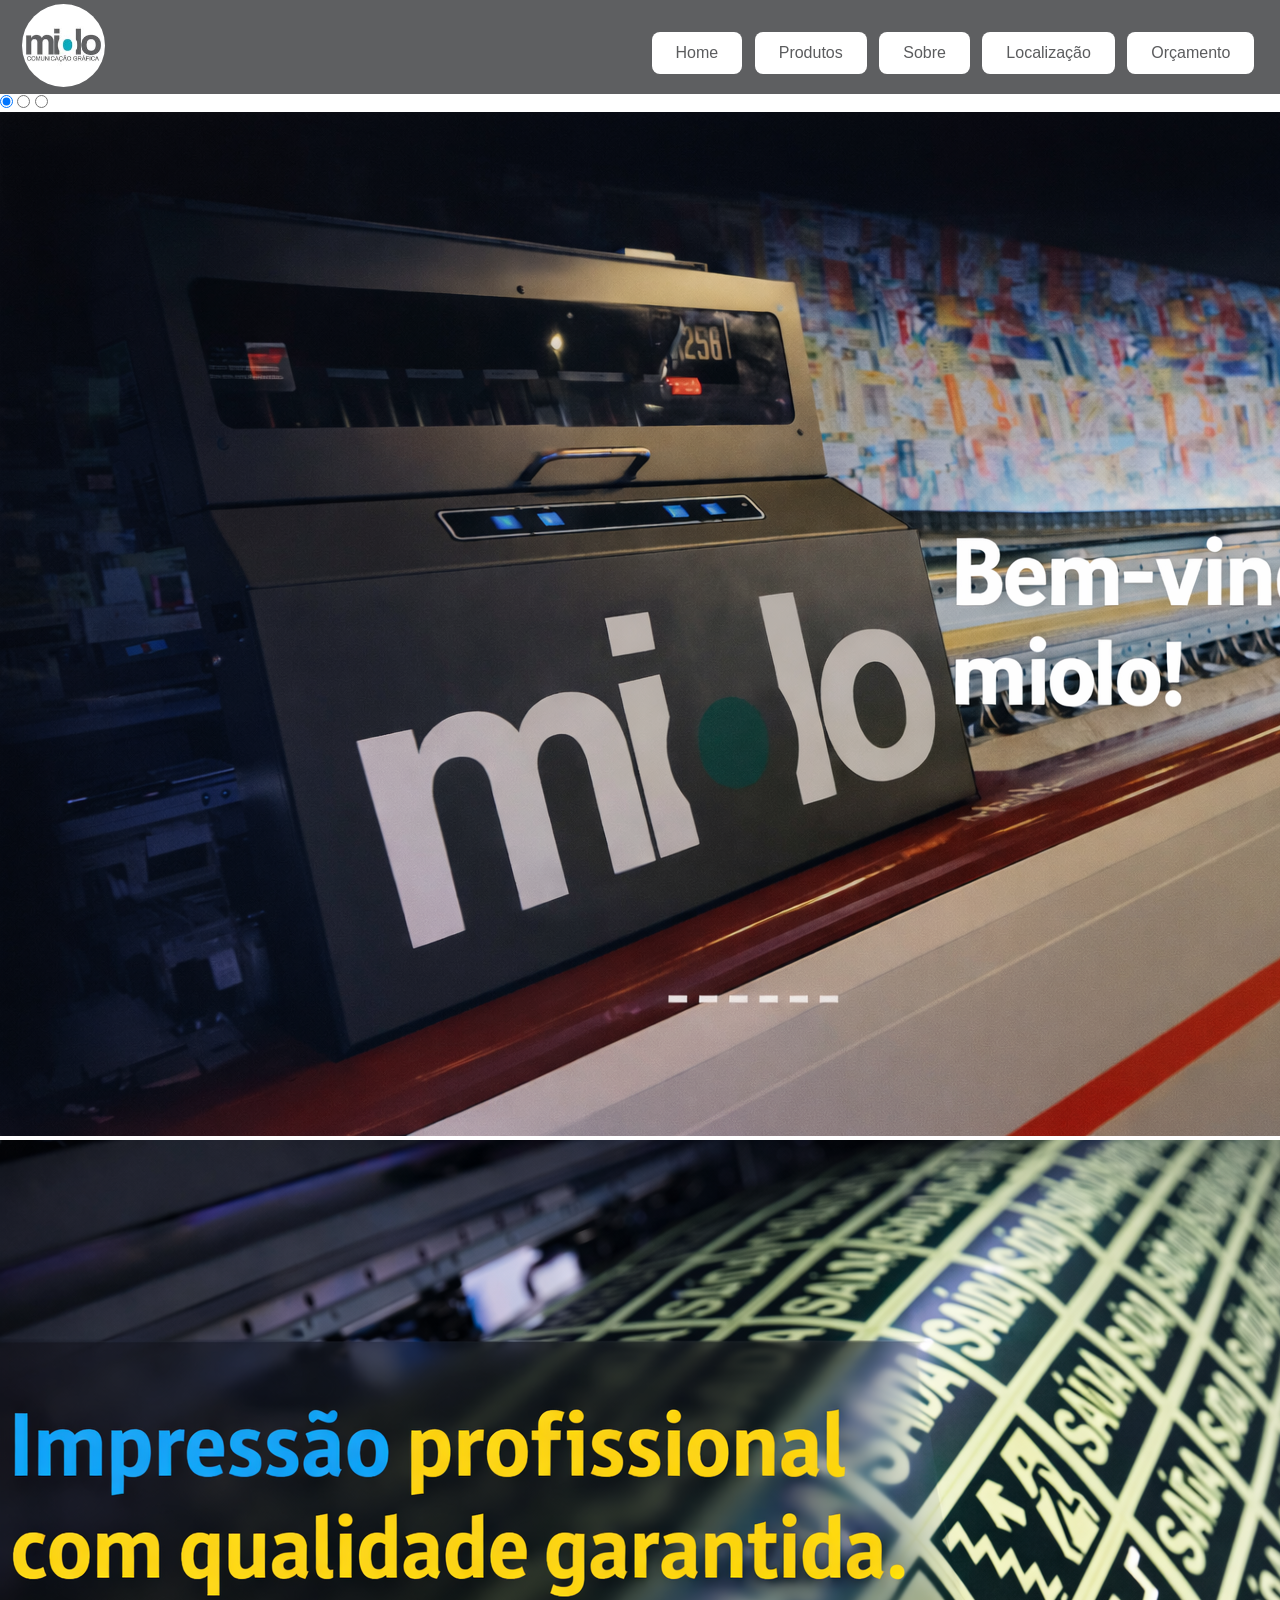
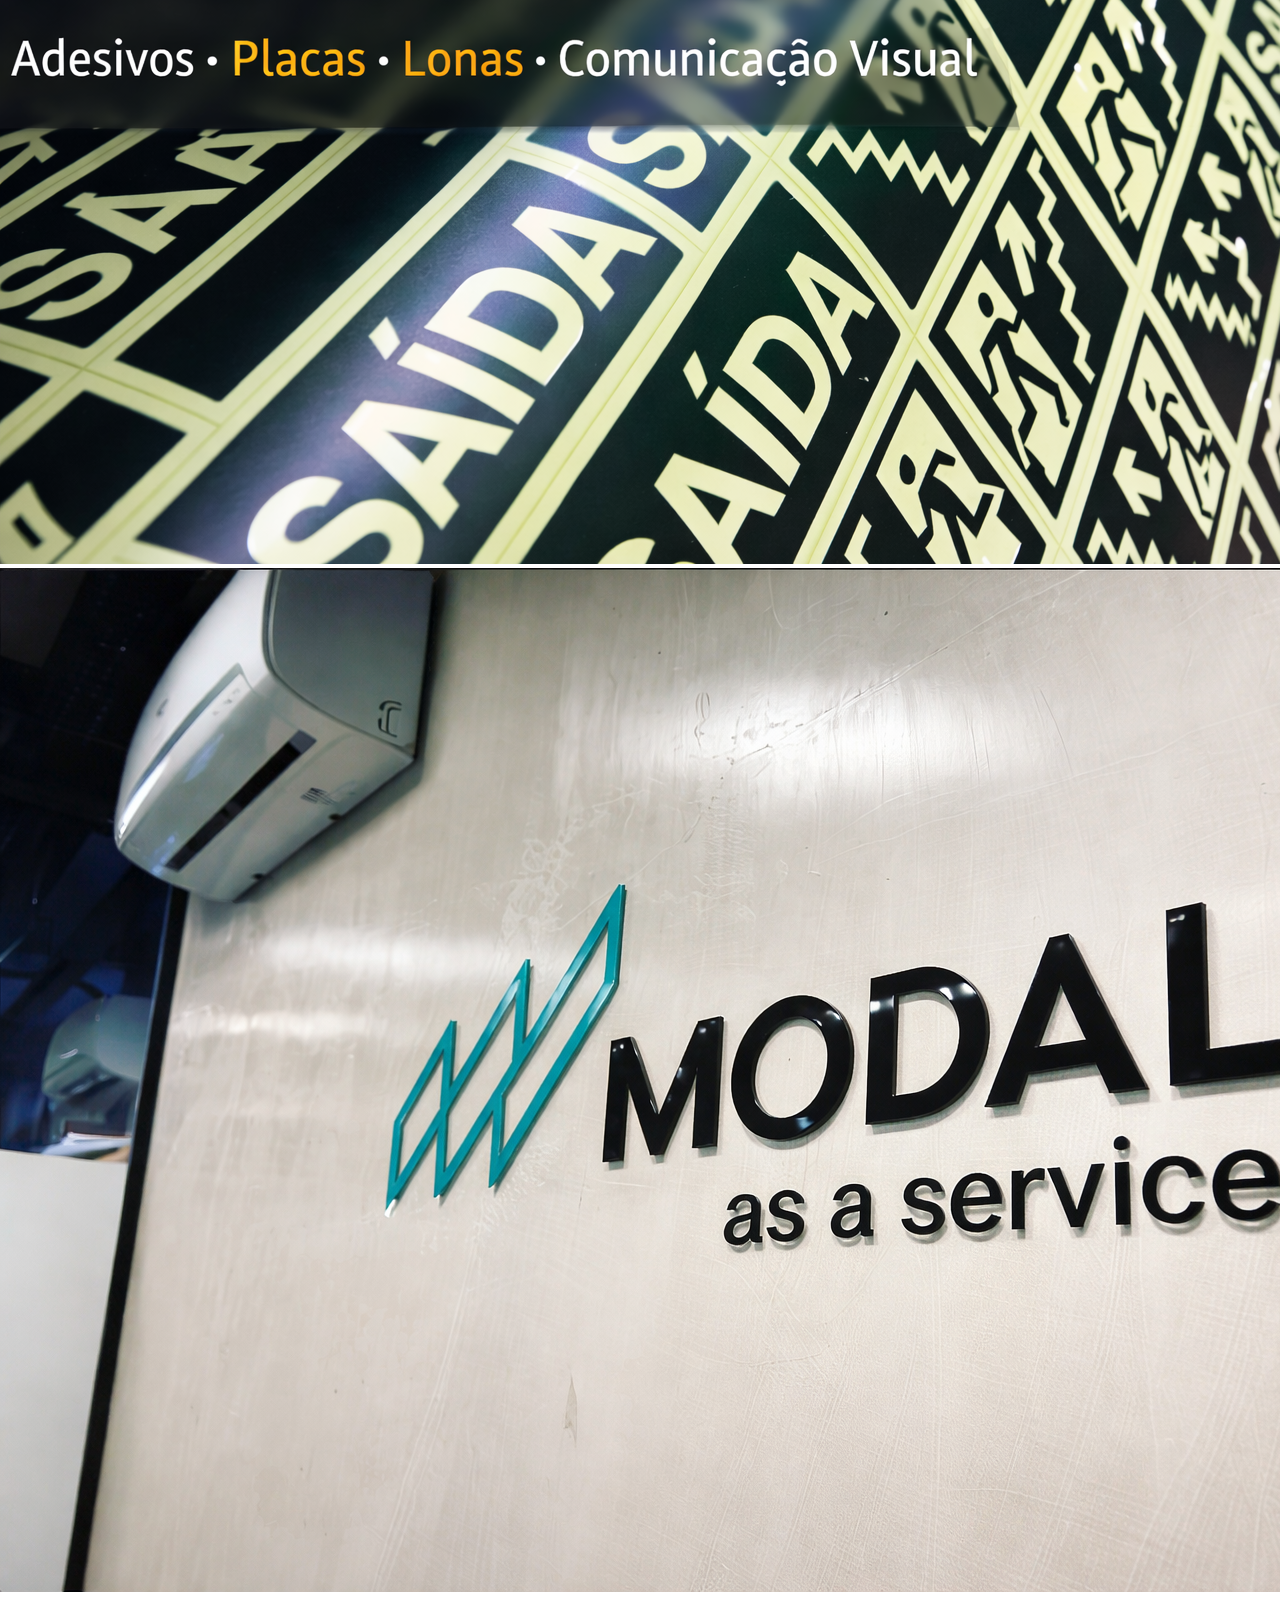
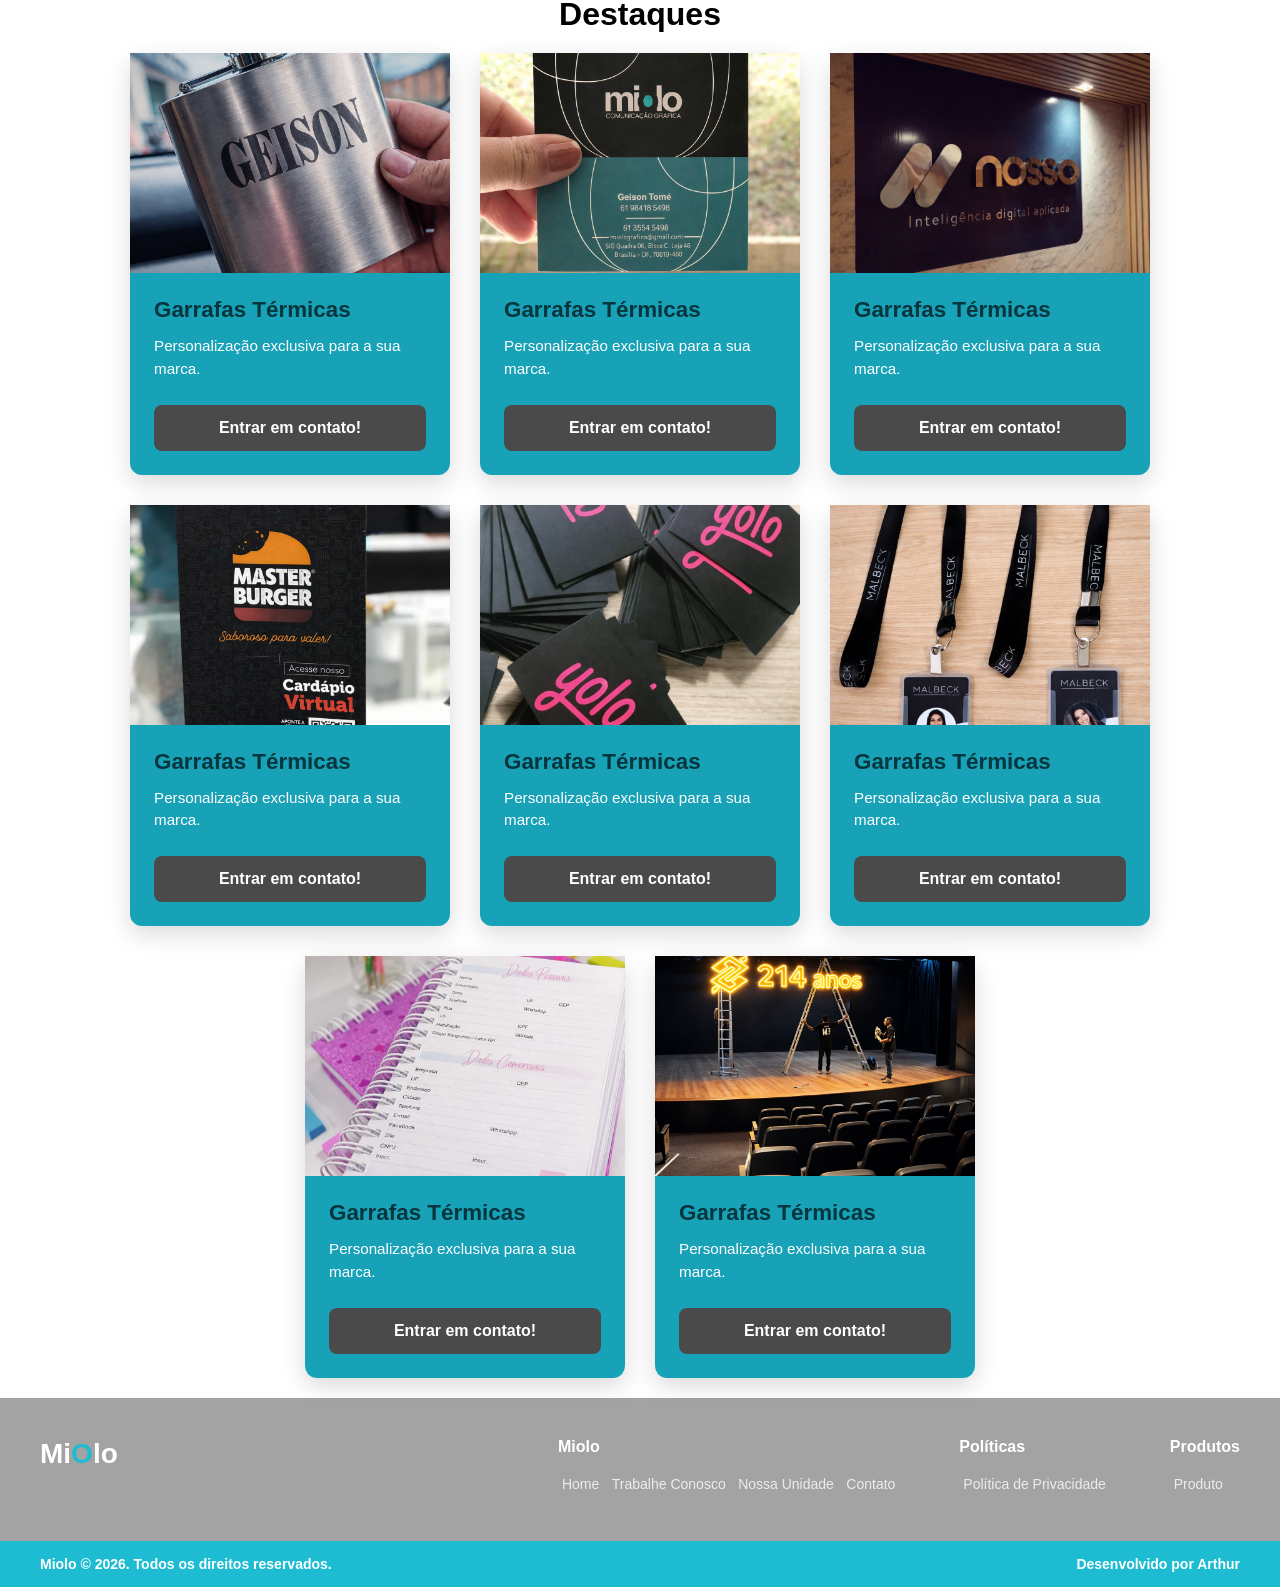
==== index.html @ 00a37e2c "ajuste" ====
<!DOCTYPE html>
<html lang="pt-br">

<head>
    <meta charset="UTF-8">
    <meta name="viewport" content="width=device-width, initial-scale=1.0">
    <title>Miolo Grafica</title>
    <meta name="description"
        content="Miolo Gráfica é uma empresa especializada em soluções gráficas de alta qualidade. Oferecemos uma ampla gama de serviços, desde impressão digital até design gráfico, para atender às necessidades de nossos clientes. Com uma equipe experiente e tecnologia avançada, garantimos resultados excepcionais para cada projeto. Seja para materiais promocionais, embalagens ou comunicação visual, a Miolo Gráfica é a escolha certa para transformar suas ideias em realidade.">

    <link rel="stylesheet" href="css/style.css">
    <link rel="stylesheet" href="css/footer.css">
    <link rel="stylesheet" href="css/carrossel.css">
    <link rel="stylesheet" href="css/cards.css">

</head>

<body>
    <div id="header"></div>
    <div class="slider">
        <div class="slides">
            <input type="radio" name="radio-btn" id="radio1">
            <input type="radio" name="radio-btn" id="radio2">
            <input type="radio" name="radio-btn" id="radio3">
            <div class="slide-first1">
                <img src="img/carrossel1.png" alt="imagem1">
            </div>
            <div class="slide-first2">
                <img src="img/ads..png" alt="imagem2">
            </div>
            <div class="slide-first3">
                <img src="img/letras.png" alt="imagem3">
            </div>
            <div class="navigation-auto">
                <div class="auto-btn1"></div>
                <div class="auto-btn2"></div>
                <div class="auto-btn3"></div>
            </div>
        </div>
        <div class="manual-navigation">
            <label for="radio1" class="manual-btn"></label>
            <label for="radio2" class="manual-btn"></label>
            <label for="radio3" class="manual-btn"></label>
        </div>
    </div>
    <div class="destaque">
        <h1>Destaques</h1>
    </div>
    <div class="cards-container">

        <div class="product-card">
            <div class="card-image"><img src="img/item1.png" alt="Produto 1"></div>
            <div class="card-content">
                <h2 class="card-title">Garrafas Térmicas</h2>
                <p class="card-description">Personalização exclusiva para a sua marca.</p>
                <button class="card-button">Entrar em contato!</button>
            </div>
        </div>
        <div class="product-card">
            <div class="card-image"><img src="img/item2.png" alt="Produto 1"></div>
            <div class="card-content">
                <h2 class="card-title">Garrafas Térmicas</h2>
                <p class="card-description">Personalização exclusiva para a sua marca.</p>
                <button class="card-button">Entrar em contato!</button>
            </div>
        </div>
        <div class="product-card">
            <div class="card-image"><img src="img/item3.png" alt="Produto 1"></div>
            <div class="card-content">
                <h2 class="card-title">Garrafas Térmicas</h2>
                <p class="card-description">Personalização exclusiva para a sua marca.</p>
                <button class="card-button">Entrar em contato!</button>
            </div>
        </div>
        <div class="product-card">
            <div class="card-image"><img src="img/item4.png" alt="Produto 1"></div>
            <div class="card-content">
                <h2 class="card-title">Garrafas Térmicas</h2>
                <p class="card-description">Personalização exclusiva para a sua marca.</p>
                <button class="card-button">Entrar em contato!</button>
            </div>
        </div>
        <div class="product-card">
            <div class="card-image"><img src="/img/item5.png" alt="Produto 1"></div>
            <div class="card-content">
                <h2 class="card-title">Garrafas Térmicas</h2>
                <p class="card-description">Personalização exclusiva para a sua marca.</p>
                <button class="card-button">Entrar em contato!</button>
            </div>
        </div>
        <div class="product-card">
            <div class="card-image"><img src="/img/item6.png" alt="Produto 1"></div>
            <div class="card-content">
                <h2 class="card-title">Garrafas Térmicas</h2>
                <p class="card-description">Personalização exclusiva para a sua marca.</p>
                <button class="card-button">Entrar em contato!</button>
            </div>
        </div>
        <div class="product-card">
            <div class="card-image"><img src="/img/item7.png" alt="Produto 1"></div>
            <div class="card-content">
                <h2 class="card-title">Garrafas Térmicas</h2>
                <p class="card-description">Personalização exclusiva para a sua marca.</p>
                <button class="card-button">Entrar em contato!</button>
            </div>
        </div>
        <div class="product-card">
            <div class="card-image"><img src="/img/item8.png" alt="Produto 1"></div>
            <div class="card-content">
                <h2 class="card-title">Garrafas Térmicas</h2>
                <p class="card-description">Personalização exclusiva para a sua marca.</p>
                <button class="card-button">Entrar em contato!</button>
            </div>
        </div>
    </div>
    <div id="footer"></div>
    <script src="/js/componentes.js"></script>
    <script src="/js/script.js"></script>
</body>

</html>
---- css/style.css ----
:root {
    --azul-claro: #15B5C2;
    --azul-um-pouco-mais-escuro: #14ABBB;
    --azul-escuro: #12A7C7;
    --cinza-claro: #A1A1A2;
    --cinza-um-pouco-mais-escuro: #5E5F61;
    --cinza-escuro: #5B5C5E;
    --principal: #ffff;
}

body,
html {
    font-family: Arial, sans-serif;
    overflow-x: hidden;
}

* {
    margin: 0;
    padding: 0;
    box-sizing: border-box;
}

.Logo {
    width: 83px;
    height: 83px;
    border-radius: 50%;
    margin-right: 500px;
}

#top {
    background-color: var(--cinza-um-pouco-mais-escuro);
    background-position: top;
    background-size: cover;
    display: flex;
    width: 100%;
    height: 94px;
    align-items: center;
    justify-content: space-around;
}

li {
    display: inline-block;
    margin: 4px;
}

.btn {
    display: inline-block;
    background-color: var(--principal);
    color: var(--cinza-escuro);
    padding: 12px 24px;
    border-radius: 8px;
    text-decoration: none;
    margin-top: 12px;
}

.btn:hover {
    background-color: var(--azul-claro);
}

.destaque h1 {
    display: flex;
    justify-content: center;
}
---- css/footer.css ----
footer {
    width: 100%;
    height: -50vw;
}


.footer-topo {
    background-color: #a3a3a3;
    padding: 40px 20px; 
    color: white;
}


.footer-content {
    max-width: 1200px;
    margin: 0 auto;
    display: flex;
    justify-content: space-between;
    align-items: flex-start;
    flex-wrap: wrap; 
    gap: 40px;
}


.logo h2 {
    font-size: 28px;
    margin: 0;
}

.logo span {
    color: #1ebcd2;
}


.links-container {
    display: flex;
    gap: 60px;
    flex-wrap: wrap;
}

.coluna h3 {
    font-size: 16px;
    margin-bottom: 15px;
    color: #ffffff;
}

.coluna ul {
    list-style: none;
}

.coluna li {
    margin-bottom: 8px;
}

.coluna a {
    color: white;
    text-decoration: none;
    font-size: 14px;
    opacity: 0.8;
    transition: 0.3s;
}

.coluna a:hover {
    opacity: 1;
    text-decoration: underline;
}


.footer-base {
    background-color: #1ebcd2;
    padding: 15px 20px;
    color: white;
    font-weight: bold;
    font-size: 14px;
}

.footer-content-base {
    max-width: 1200px;
    margin: 0 auto;
    display: flex;
    justify-content: space-between;
    align-items: center;
}
---- css/cards.css ----
:root {
    --azul-claro: #15B5C2;
    --azul-um-pouco-mais-escuro: #14ABBB;
    --azul-escuro: #12A7C7;
    --cinza-claro: #A1A1A2;
    --cinza-um-pouco-mais-escuro: #5E5F61;
    --cinza-escuro: #5B5C5E;
    --principal: #ffff;
}

.product-card {
    width: 100%;
    max-width: 320px; 
    background-color: #17a2b8; 
    border-radius: 12px; 
    box-shadow: 0 8px 24px rgba(0,0,0,0.15);
    display: flex; 
    flex-direction: column; 
}

.card-image {
    width: 100%;
    height: 220px; 
}

.card-image img {
    width: 100%;
    height: 100%;
    object-fit: cover; 
}

.card-content {
    padding: 24px; 
    display: flex;
    flex-direction: column;
    flex-grow: 1; 
}

.card-title {
    margin: 0 0 12px 0; 
    font-size: 1.4rem;
    font-weight: 700;
    color: #06353d; 
}

.card-description {
    font-size: 0.95rem;
    line-height: 1.5; 
    margin: 0 0 24px 0; 
    color: #ffffff;
    flex-grow: 1; 
}

.card-button {
    width: 100%;
    padding: 14px;
    border: none;
    border-radius: 8px;
    background-color: #4a4a4a; 
    color: #ffffff;
    font-size: 1rem;
    font-weight: bold;
    cursor: pointer;
    transition:  0.2s ease; 
}

.card-button:hover {
    background-color: #2c2c2c; 
}

.cards-container {
    display: flex; 
    flex-wrap: wrap;
    justify-content: center; 
    gap: 30px; 
    max-width: 1400px; 
    margin: 0 auto; 
    padding: 20px; 
}
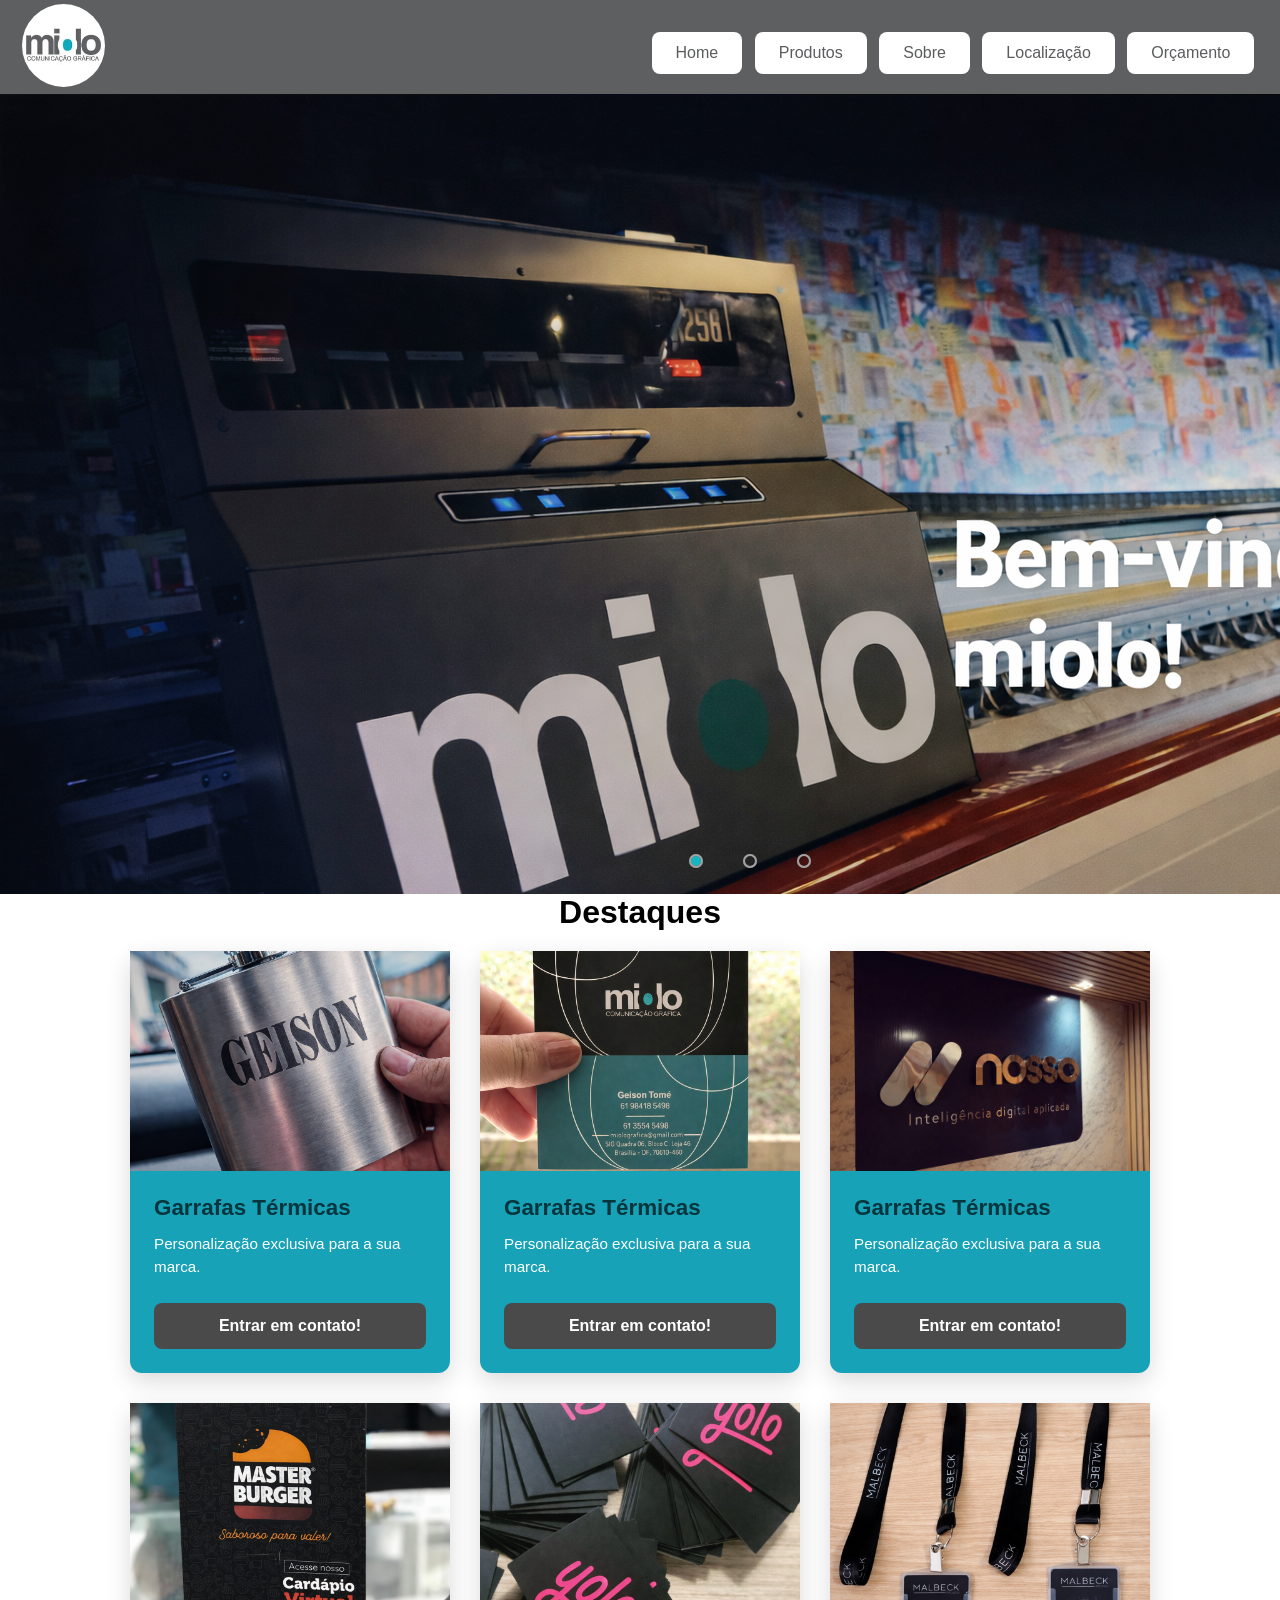
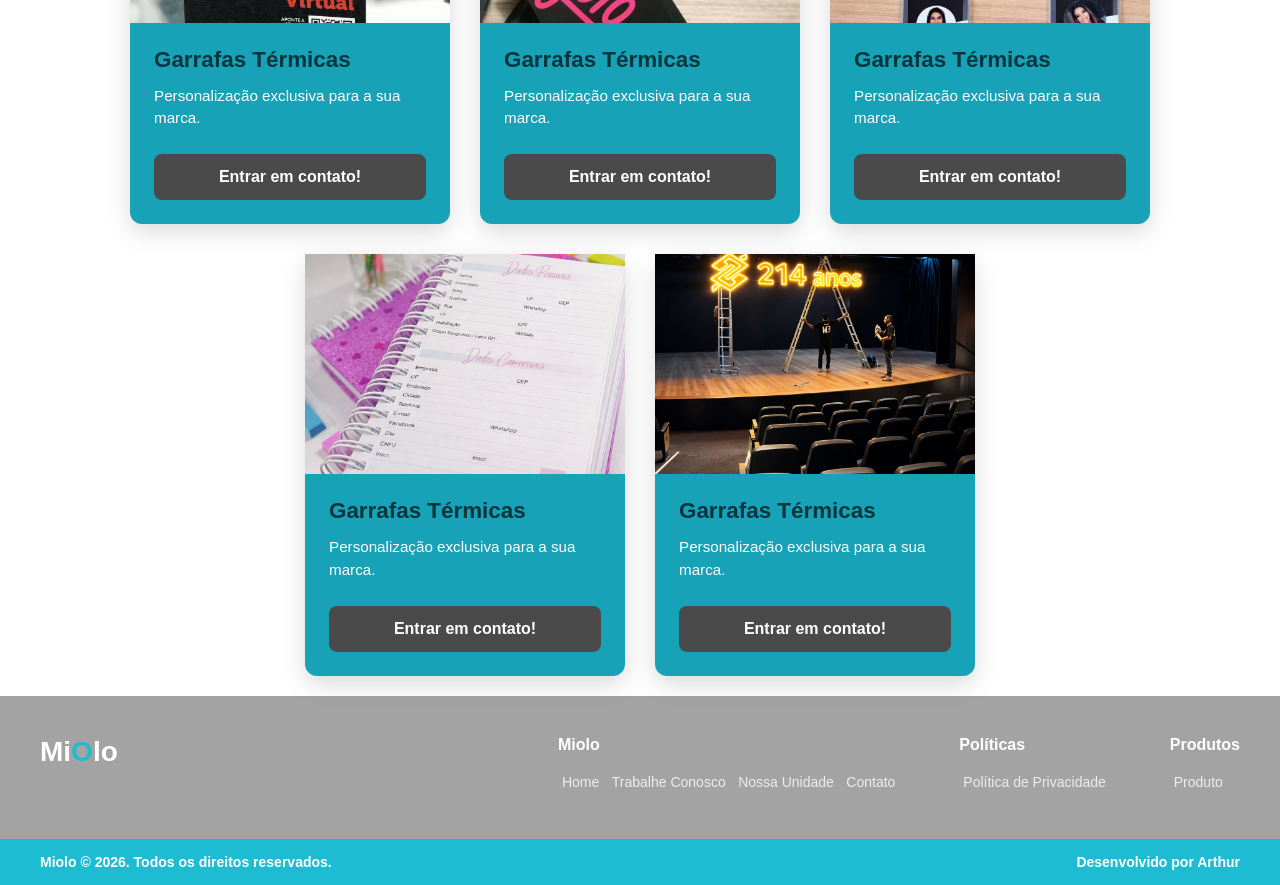
==== commit 1d238949: "adicionando novamente o slide" ====
--- a/index.html
+++ b/index.html
@@ -10,7 +10,7 @@
 
     <link rel="stylesheet" href="css/style.css">
     <link rel="stylesheet" href="css/footer.css">
-    <link rel="stylesheet" href="css/carrossel.css">
+    <link rel="stylesheet" href="css/slide.css">
     <link rel="stylesheet" href="css/cards.css">
 
 </head>
--- a/css/slide.css
+++ b/css/slide.css
@@ -0,0 +1,108 @@
+:root {
+    --azul-claro: #15B5C2;
+    --azul-um-pouco-mais-escuro: #14ABBB;
+    --azul-escuro: #12A7C7;
+    --cinza-claro: #A1A1A2;
+    --cinza-um-pouco-mais-escuro: #5E5F61;
+    --cinza-escuro: #5B5C5E;
+    --principal: #ffff;
+}
+
+.slider {
+    margin: 0 auto;
+    width: 1500px;
+    height: 800px;
+    overflow: hidden;
+}
+
+.slides {
+    width: 200%;
+    height: 800px;
+    display: flex;
+}
+
+.slides input {
+    display: none;
+}
+
+.slide {
+    width: 25%;
+    position: relative;
+    transition: 4s;
+}
+
+.slide img {
+    width: 1500px;
+}
+
+.manual-navigation {
+    position: absolute;
+    width: 1500px;
+    margin-top: -40px;
+    display: flex;
+    justify-content: center;
+}
+
+.manual-btn {
+    border: 2px solid var(--cinza-claro);
+    padding: 5px;
+    border-radius: 10px;
+    cursor: pointer;
+    transition: 1s;
+}
+
+.manual-btn:not(:last-child) {
+    margin-right: 40px;
+}
+
+.manual-btn:hover {
+    background: var(--azul-claro);
+}
+
+#radio1:checked~.slide-first1 {
+    margin-left: 0;
+}
+
+#radio2:checked~.slide-first2 {
+    margin-left: -52%;
+}
+
+#radio3:checked~.slide-first3 {
+    margin-left: -103%;
+}
+
+.navigation-auto div {
+    border: 2px solid var(--cinza-escuro);
+    padding: 5px;
+    border-radius: 10px;
+    cursor: pointer;
+    transition: 1s;
+}
+
+.navigation-auto {
+    position: absolute;
+    width: 1500px;
+    margin-top: 760px;
+    display: flex;
+    justify-content: center;
+}
+
+.navigation-auto div:not(:last-child) {
+    margin-right: 40px;
+}
+
+#radio1:checked~.navigation-auto .auto-btn1 {
+    background-color: var(--azul-claro);
+}
+
+#radio2:checked~.navigation-auto .auto-btn2 {
+    background-color: var(--azul-claro);
+}
+
+#radio3:checked~.navigation-auto .auto-btn3 {
+    background-color: var(--azul-claro);
+}
+
+#radio4:checked~.navigation-auto .auto-btn4 {
+    background-color: var(--azul-claro);
+}
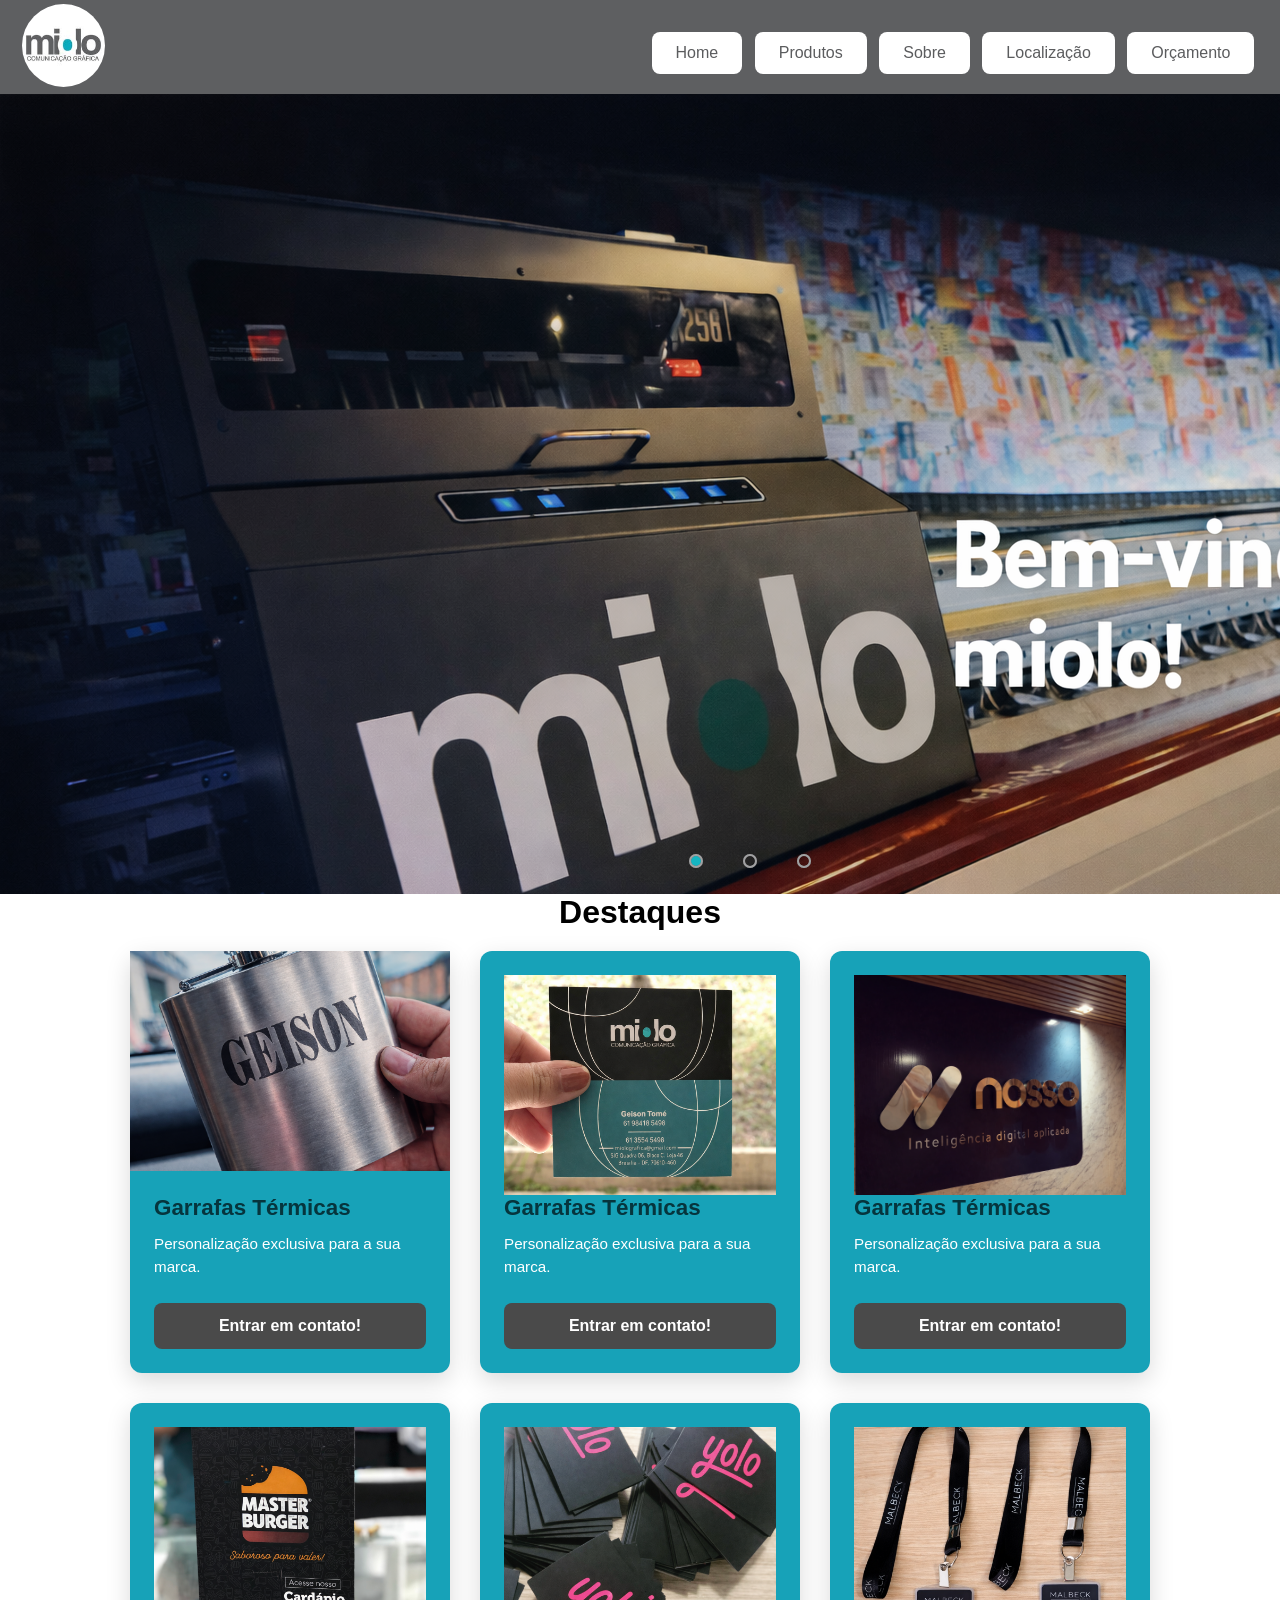
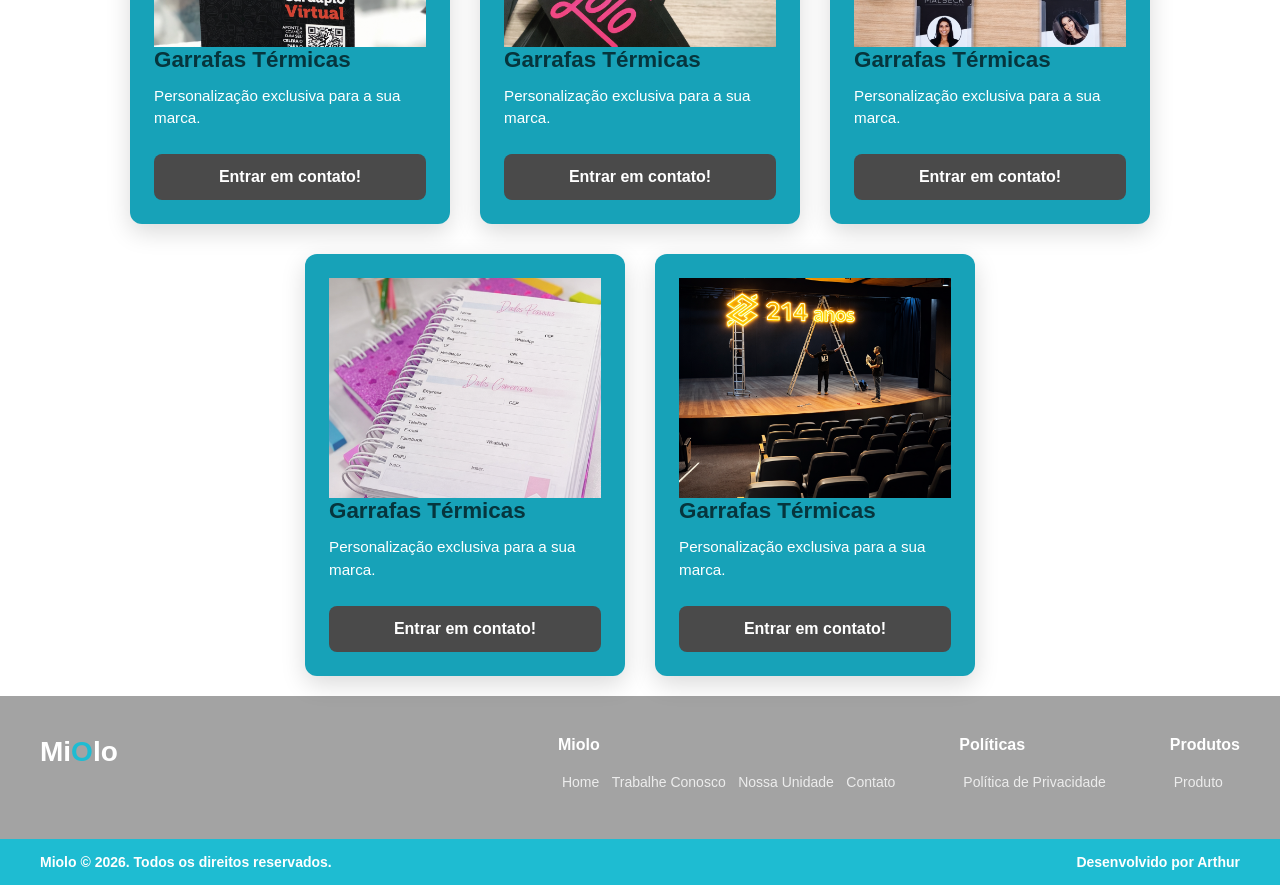
==== commit 5d7f8ba4: "alterações nos cards, adicionando o Hover, mudaças no html para priorizar o card-content" ====
--- a/index.html
+++ b/index.html
@@ -57,56 +57,56 @@
             </div>
         </div>
         <div class="product-card">
+            <div class="card-content">
             <div class="card-image"><img src="img/item2.png" alt="Produto 1"></div>
-            <div class="card-content">
                 <h2 class="card-title">Garrafas Térmicas</h2>
                 <p class="card-description">Personalização exclusiva para a sua marca.</p>
                 <button class="card-button">Entrar em contato!</button>
             </div>
         </div>
         <div class="product-card">
+            <div class="card-content">
             <div class="card-image"><img src="img/item3.png" alt="Produto 1"></div>
-            <div class="card-content">
                 <h2 class="card-title">Garrafas Térmicas</h2>
                 <p class="card-description">Personalização exclusiva para a sua marca.</p>
                 <button class="card-button">Entrar em contato!</button>
             </div>
         </div>
         <div class="product-card">
+            <div class="card-content">
             <div class="card-image"><img src="img/item4.png" alt="Produto 1"></div>
-            <div class="card-content">
                 <h2 class="card-title">Garrafas Térmicas</h2>
                 <p class="card-description">Personalização exclusiva para a sua marca.</p>
                 <button class="card-button">Entrar em contato!</button>
             </div>
         </div>
         <div class="product-card">
-            <div class="card-image"><img src="/img/item5.png" alt="Produto 1"></div>
             <div class="card-content">
+            <div class="card-image"><img src="img/item5.png" alt="Produto 1"></div>
                 <h2 class="card-title">Garrafas Térmicas</h2>
                 <p class="card-description">Personalização exclusiva para a sua marca.</p>
                 <button class="card-button">Entrar em contato!</button>
             </div>
         </div>
         <div class="product-card">
-            <div class="card-image"><img src="/img/item6.png" alt="Produto 1"></div>
             <div class="card-content">
+            <div class="card-image"><img src="img/item6.png" alt="Produto 1"></div>
                 <h2 class="card-title">Garrafas Térmicas</h2>
                 <p class="card-description">Personalização exclusiva para a sua marca.</p>
                 <button class="card-button">Entrar em contato!</button>
             </div>
         </div>
         <div class="product-card">
-            <div class="card-image"><img src="/img/item7.png" alt="Produto 1"></div>
             <div class="card-content">
+            <div class="card-image"><img src="img/item7.png" alt="Produto 1"></div>
                 <h2 class="card-title">Garrafas Térmicas</h2>
                 <p class="card-description">Personalização exclusiva para a sua marca.</p>
                 <button class="card-button">Entrar em contato!</button>
             </div>
         </div>
         <div class="product-card">
-            <div class="card-image"><img src="/img/item8.png" alt="Produto 1"></div>
             <div class="card-content">
+            <div class="card-image"><img src="img/item8.png" alt="Produto 1"></div>
                 <h2 class="card-title">Garrafas Térmicas</h2>
                 <p class="card-description">Personalização exclusiva para a sua marca.</p>
                 <button class="card-button">Entrar em contato!</button>
@@ -114,8 +114,8 @@
         </div>
     </div>
     <div id="footer"></div>
-    <script src="/js/componentes.js"></script>
-    <script src="/js/script.js"></script>
+    <script src="js/componentes.js"></script>
+    <script src="js/script.js"></script>
 </body>
 
 </html>
--- a/css/cards.css
+++ b/css/cards.css
@@ -16,6 +16,12 @@
     box-shadow: 0 8px 24px rgba(0,0,0,0.15);
     display: flex; 
     flex-direction: column; 
+    transition: transform 0.4s ease, box-shadow 0.4s ease;
+}
+
+.product-card:hover {
+    transform: translateY(-20px);
+    box-shadow: 0 15px 30px rgba(0,0,0,0.2);
 }
 
 .card-image {
@@ -34,6 +40,12 @@
     display: flex;
     flex-direction: column;
     flex-grow: 1; 
+    transition: transform 0.4s ease, box-shadow 0.4s ease;
+}
+
+.card-content:hover{
+    transform: translateY(-10px);
+    box-shadow: 0 15px 30px rgba(0,0,0,0.2);
 }
 
 .card-title {
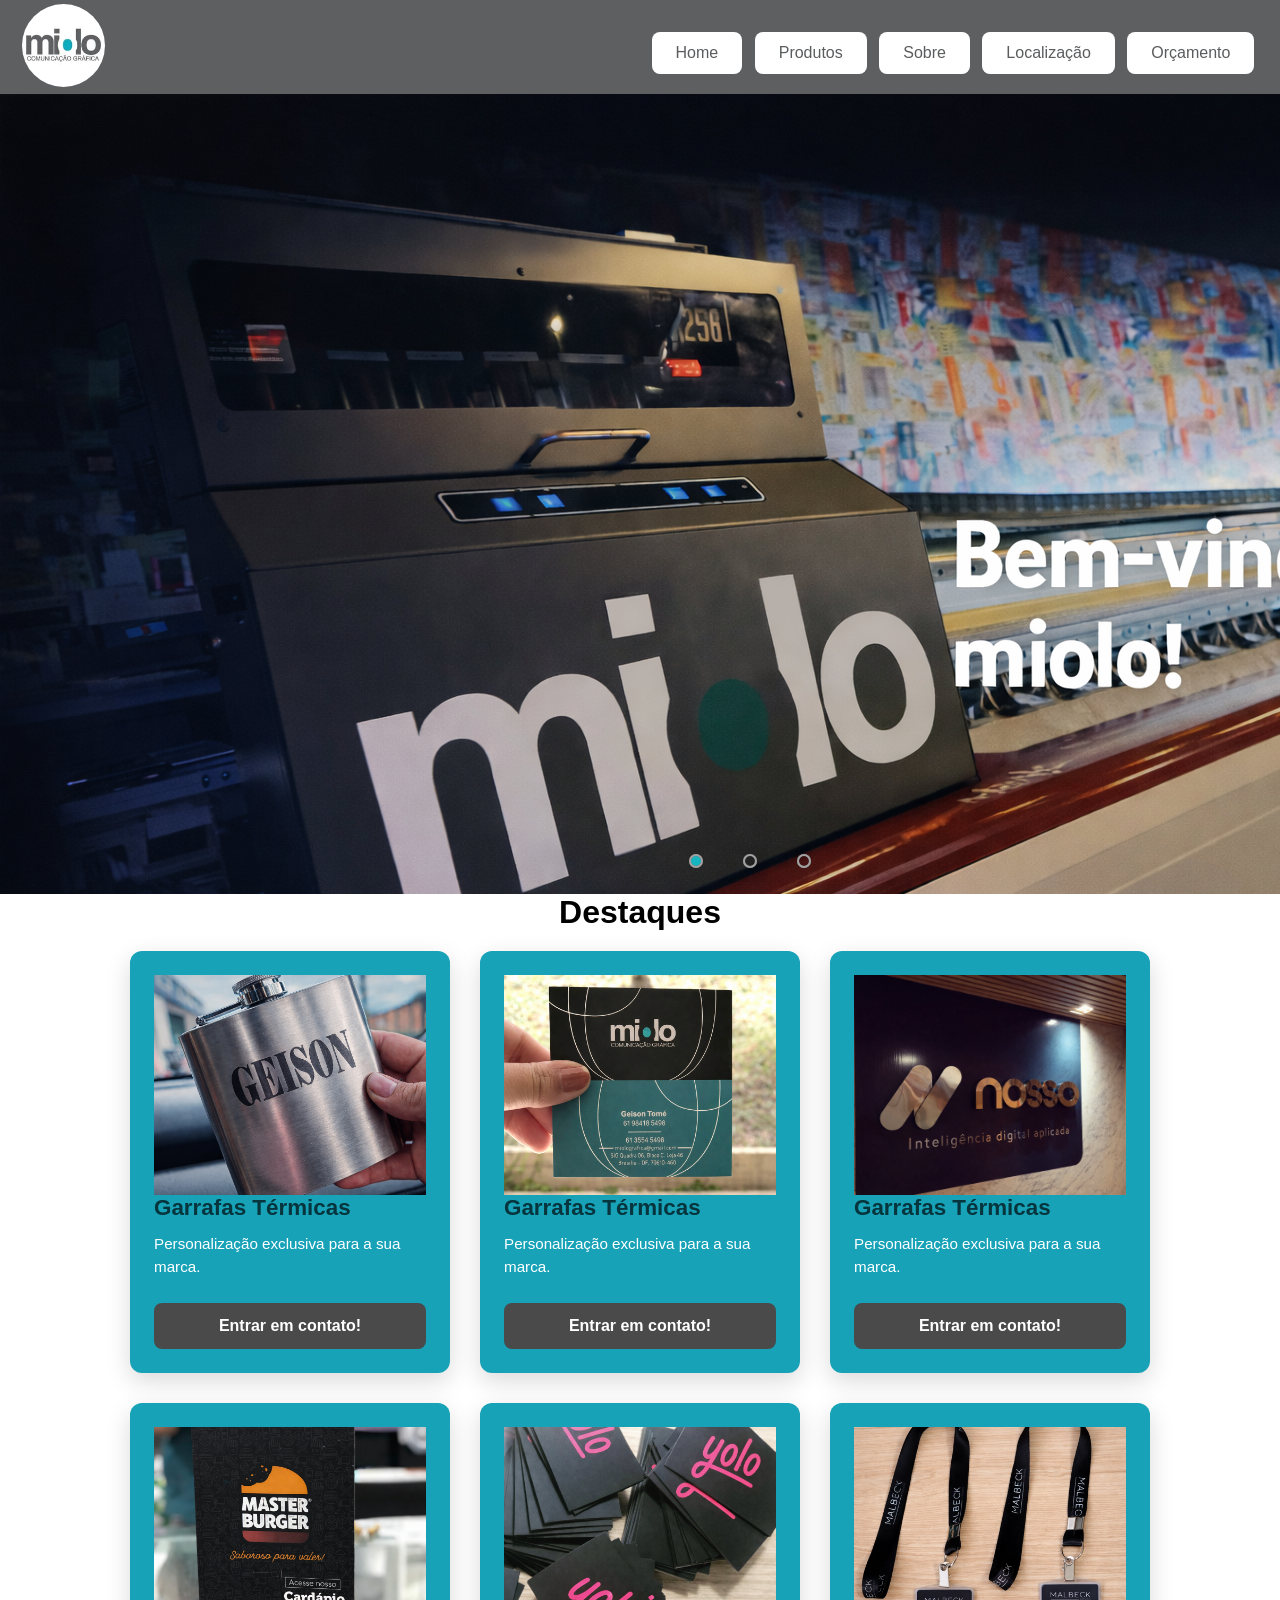
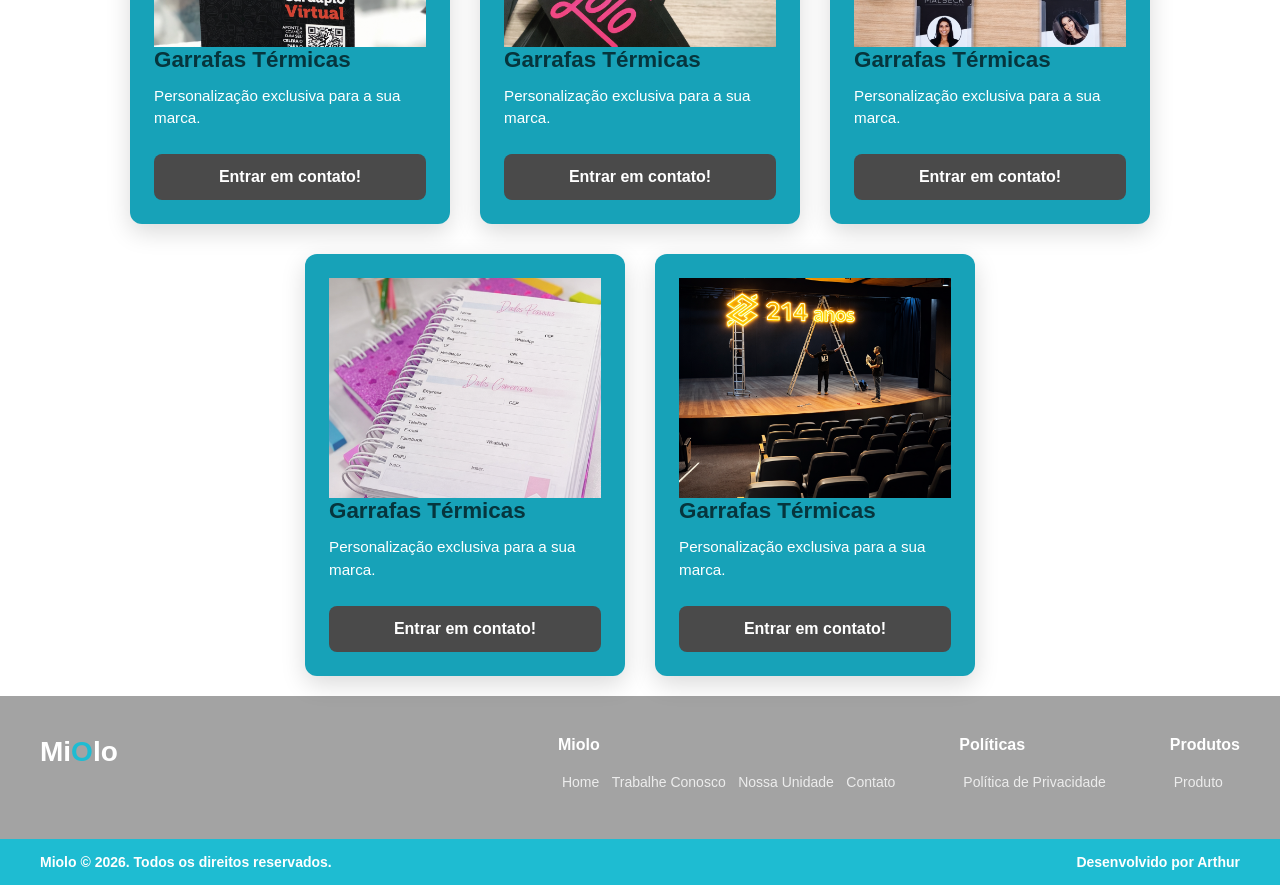
==== commit b44d78c4: "ajuste no primeiro card da pagina index" ====
--- a/index.html
+++ b/index.html
@@ -49,8 +49,8 @@
     <div class="cards-container">
 
         <div class="product-card">
+            <div class="card-content">
             <div class="card-image"><img src="img/item1.png" alt="Produto 1"></div>
-            <div class="card-content">
                 <h2 class="card-title">Garrafas Térmicas</h2>
                 <p class="card-description">Personalização exclusiva para a sua marca.</p>
                 <button class="card-button">Entrar em contato!</button>
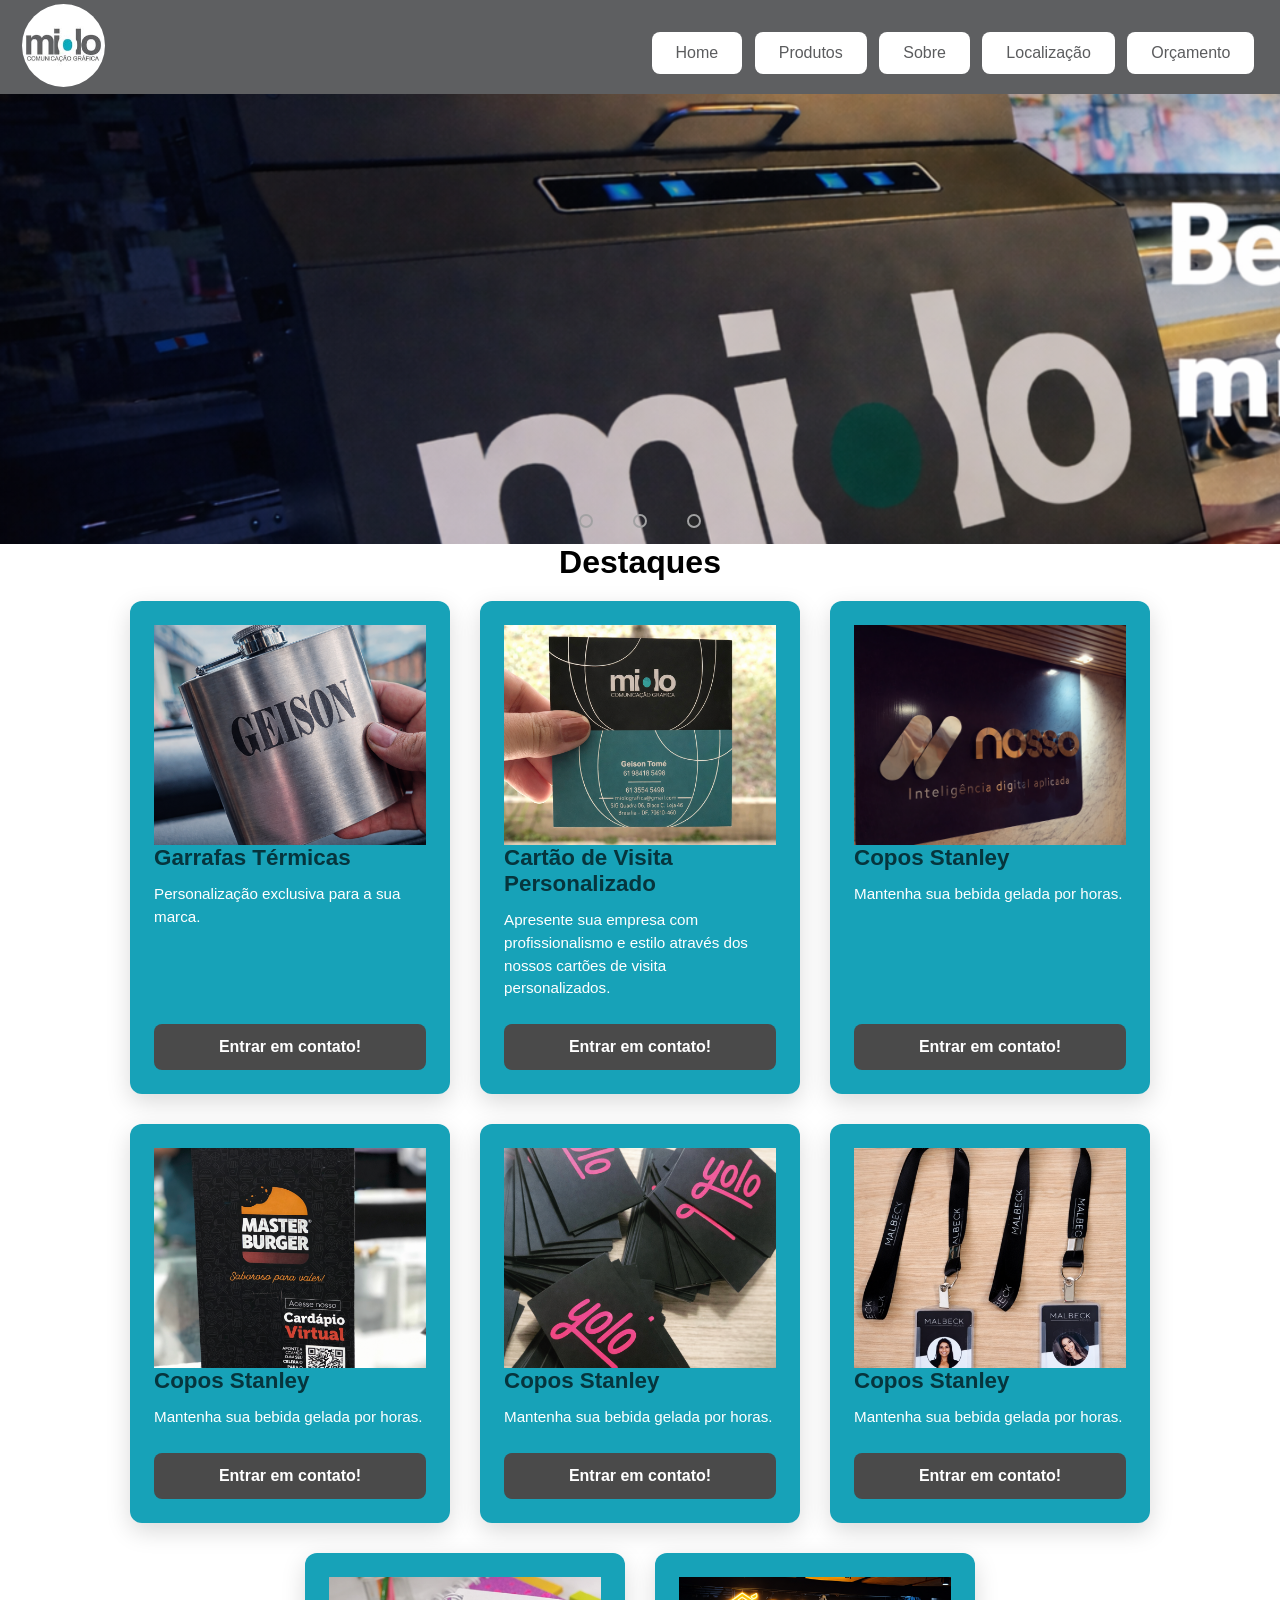
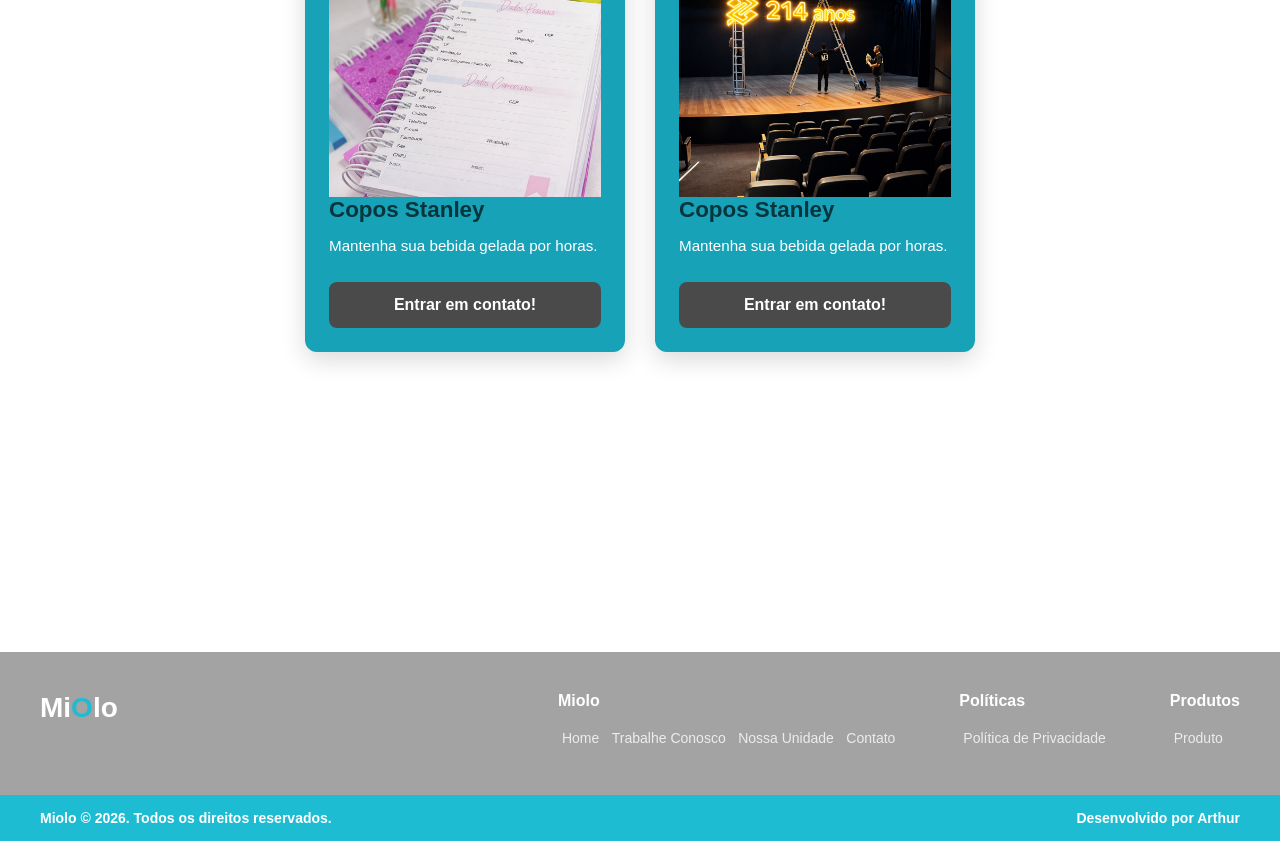
==== commit 5346aa14: "alterações banner, cards, index" ====
--- a/index.html
+++ b/index.html
@@ -23,13 +23,13 @@
             <input type="radio" name="radio-btn" id="radio2">
             <input type="radio" name="radio-btn" id="radio3">
             <div class="slide-first1">
-                <img src="img/carrossel1.png" alt="imagem1">
+                <img src="img/banner/banner1.png" alt="imagem1">
             </div>
             <div class="slide-first2">
-                <img src="img/ads..png" alt="imagem2">
+                <img src="img/banner/banner2.png" alt="imagem2">
             </div>
             <div class="slide-first3">
-                <img src="img/letras.png" alt="imagem3">
+                <img src="img/banner/banner3.png" alt="imagem3">
             </div>
             <div class="navigation-auto">
                 <div class="auto-btn1"></div>
@@ -46,76 +46,18 @@
     <div class="destaque">
         <h1>Destaques</h1>
     </div>
-    <div class="cards-container">
-
-        <div class="product-card">
-            <div class="card-content">
-            <div class="card-image"><img src="img/item1.png" alt="Produto 1"></div>
-                <h2 class="card-title">Garrafas Térmicas</h2>
-                <p class="card-description">Personalização exclusiva para a sua marca.</p>
-                <button class="card-button">Entrar em contato!</button>
-            </div>
-        </div>
-        <div class="product-card">
-            <div class="card-content">
-            <div class="card-image"><img src="img/item2.png" alt="Produto 1"></div>
-                <h2 class="card-title">Garrafas Térmicas</h2>
-                <p class="card-description">Personalização exclusiva para a sua marca.</p>
-                <button class="card-button">Entrar em contato!</button>
-            </div>
-        </div>
-        <div class="product-card">
-            <div class="card-content">
-            <div class="card-image"><img src="img/item3.png" alt="Produto 1"></div>
-                <h2 class="card-title">Garrafas Térmicas</h2>
-                <p class="card-description">Personalização exclusiva para a sua marca.</p>
-                <button class="card-button">Entrar em contato!</button>
-            </div>
-        </div>
-        <div class="product-card">
-            <div class="card-content">
-            <div class="card-image"><img src="img/item4.png" alt="Produto 1"></div>
-                <h2 class="card-title">Garrafas Térmicas</h2>
-                <p class="card-description">Personalização exclusiva para a sua marca.</p>
-                <button class="card-button">Entrar em contato!</button>
-            </div>
-        </div>
-        <div class="product-card">
-            <div class="card-content">
-            <div class="card-image"><img src="img/item5.png" alt="Produto 1"></div>
-                <h2 class="card-title">Garrafas Térmicas</h2>
-                <p class="card-description">Personalização exclusiva para a sua marca.</p>
-                <button class="card-button">Entrar em contato!</button>
-            </div>
-        </div>
-        <div class="product-card">
-            <div class="card-content">
-            <div class="card-image"><img src="img/item6.png" alt="Produto 1"></div>
-                <h2 class="card-title">Garrafas Térmicas</h2>
-                <p class="card-description">Personalização exclusiva para a sua marca.</p>
-                <button class="card-button">Entrar em contato!</button>
-            </div>
-        </div>
-        <div class="product-card">
-            <div class="card-content">
-            <div class="card-image"><img src="img/item7.png" alt="Produto 1"></div>
-                <h2 class="card-title">Garrafas Térmicas</h2>
-                <p class="card-description">Personalização exclusiva para a sua marca.</p>
-                <button class="card-button">Entrar em contato!</button>
-            </div>
-        </div>
-        <div class="product-card">
-            <div class="card-content">
-            <div class="card-image"><img src="img/item8.png" alt="Produto 1"></div>
-                <h2 class="card-title">Garrafas Térmicas</h2>
-                <p class="card-description">Personalização exclusiva para a sua marca.</p>
-                <button class="card-button">Entrar em contato!</button>
-            </div>
-        </div>
-    </div>
+    <div class="cards-container"></div>
+    <div class="cards-container"></div>
+    <div class="cards-container"></div>
+    <div class="cards-container"></div>
+    <div class="cards-container"></div>
+    <div class="cards-container"></div>
+    <div class="cards-container"></div>
+    <div class="cards-container"></div>
     <div id="footer"></div>
     <script src="js/componentes.js"></script>
     <script src="js/script.js"></script>
+    <script src="js/cardsInicio.js"></script>
 </body>
 
 </html>
--- a/css/slide.css
+++ b/css/slide.css
@@ -10,8 +10,8 @@
 
 .slider {
     margin: 0 auto;
-    width: 1500px;
-    height: 800px;
+    width: 100%;
+    height: 450px;
     overflow: hidden;
 }
 
@@ -32,13 +32,13 @@
 }
 
 .slide img {
-    width: 1500px;
+    width: 100%;
 }
 
 .manual-navigation {
     position: absolute;
-    width: 1500px;
-    margin-top: -40px;
+    width: 100%;
+    margin-top: -380px;
     display: flex;
     justify-content: center;
 }
@@ -60,15 +60,15 @@
 }
 
 #radio1:checked~.slide-first1 {
-    margin-left: 0;
+    margin-left: 0%;
 }
 
 #radio2:checked~.slide-first2 {
-    margin-left: -52%;
+    margin-left: -50%;
 }
 
 #radio3:checked~.slide-first3 {
-    margin-left: -103%;
+    margin-left: -110%;
 }
 
 .navigation-auto div {
@@ -81,8 +81,8 @@
 
 .navigation-auto {
     position: absolute;
-    width: 1500px;
-    margin-top: 760px;
+    width: 100%;
+    margin-top: -380px;
     display: flex;
     justify-content: center;
 }
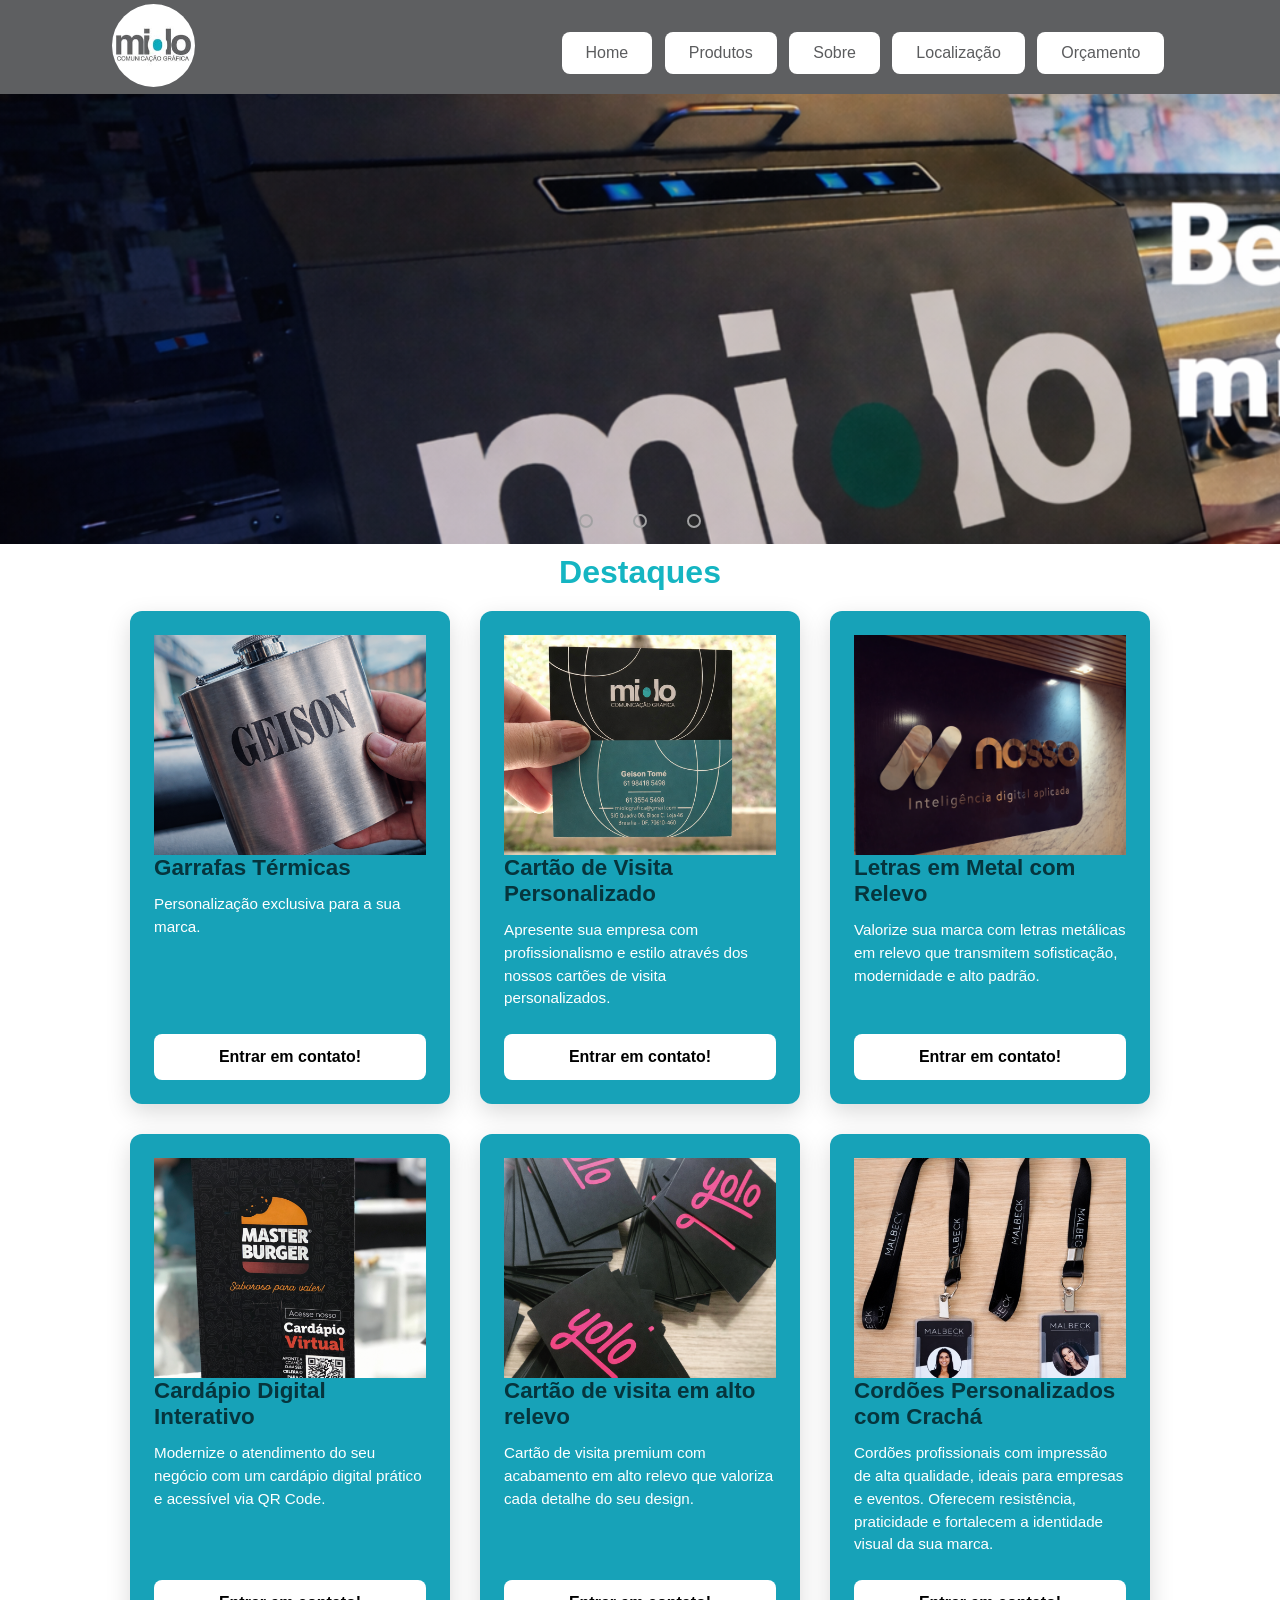
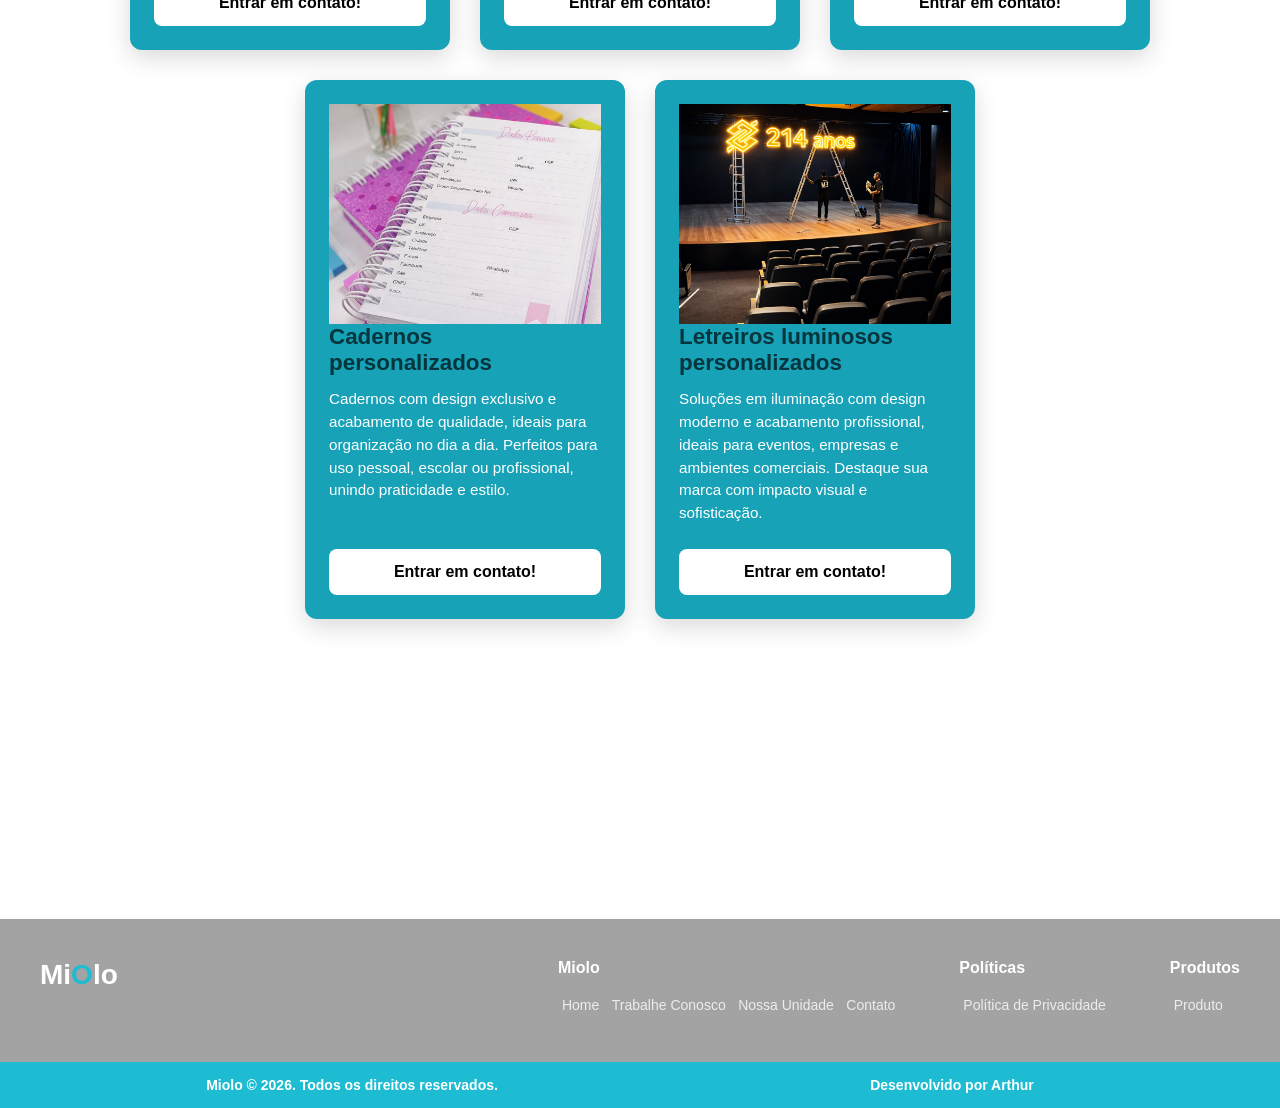
==== commit 3b932e11: "alterando cards, carrossel, colocando todas as paginas em container, adicionando a politica de priva" ====
--- a/index.html
+++ b/index.html
@@ -45,6 +45,7 @@
     </div>
     <div class="destaque">
         <h1>Destaques</h1>
+        <div></div> 
     </div>
     <div class="cards-container"></div>
     <div class="cards-container"></div>
--- a/css/style.css
+++ b/css/style.css
@@ -24,7 +24,7 @@
     width: 83px;
     height: 83px;
     border-radius: 50%;
-    margin-right: 500px;
+    margin-right: 140px;
 }
 
 #top {
@@ -54,10 +54,20 @@
 }
 
 .btn:hover {
-    background-color: var(--azul-claro);
+    color: var(--principal);
+    background-color: var(--azul-escuro);
+}
+
+.btn:active {
+    color: black;
+    background-color: var(--principal);
+    box-shadow: 0 2px #000000; 
+    transform: translateY(2px);
 }
 
 .destaque h1 {
+    margin-top: 10px;
     display: flex;
     justify-content: center;
+    color: var(--azul-claro);
 }
--- a/css/footer.css
+++ b/css/footer.css
@@ -72,12 +72,12 @@
     color: white;
     font-weight: bold;
     font-size: 14px;
+    
 }
 
 .footer-content-base {
     max-width: 1200px;
-    margin: 0 auto;
     display: flex;
-    justify-content: space-between;
+    justify-content: space-around;
     align-items: center;
 }
--- a/css/cards.css
+++ b/css/cards.css
@@ -68,8 +68,8 @@
     padding: 14px;
     border: none;
     border-radius: 8px;
-    background-color: #4a4a4a; 
-    color: #ffffff;
+    background-color: var(--principal); 
+    color: #000000;
     font-size: 1rem;
     font-weight: bold;
     cursor: pointer;
@@ -77,7 +77,14 @@
 }
 
 .card-button:hover {
-    background-color: #2c2c2c; 
+    color: white;
+    background-color: var(--cinza-claro); 
+}
+
+.card-button:active {
+    background-color:  var(--cinza-escuro); 
+    box-shadow: 0 2px var(--azul-claro); 
+    transform: translateY(2px);
 }
 
 .cards-container {
@@ -85,7 +92,7 @@
     flex-wrap: wrap;
     justify-content: center; 
     gap: 30px; 
-    max-width: 1400px; 
+    max-width: 1500px; 
     margin: 0 auto; 
     padding: 20px; 
 }
